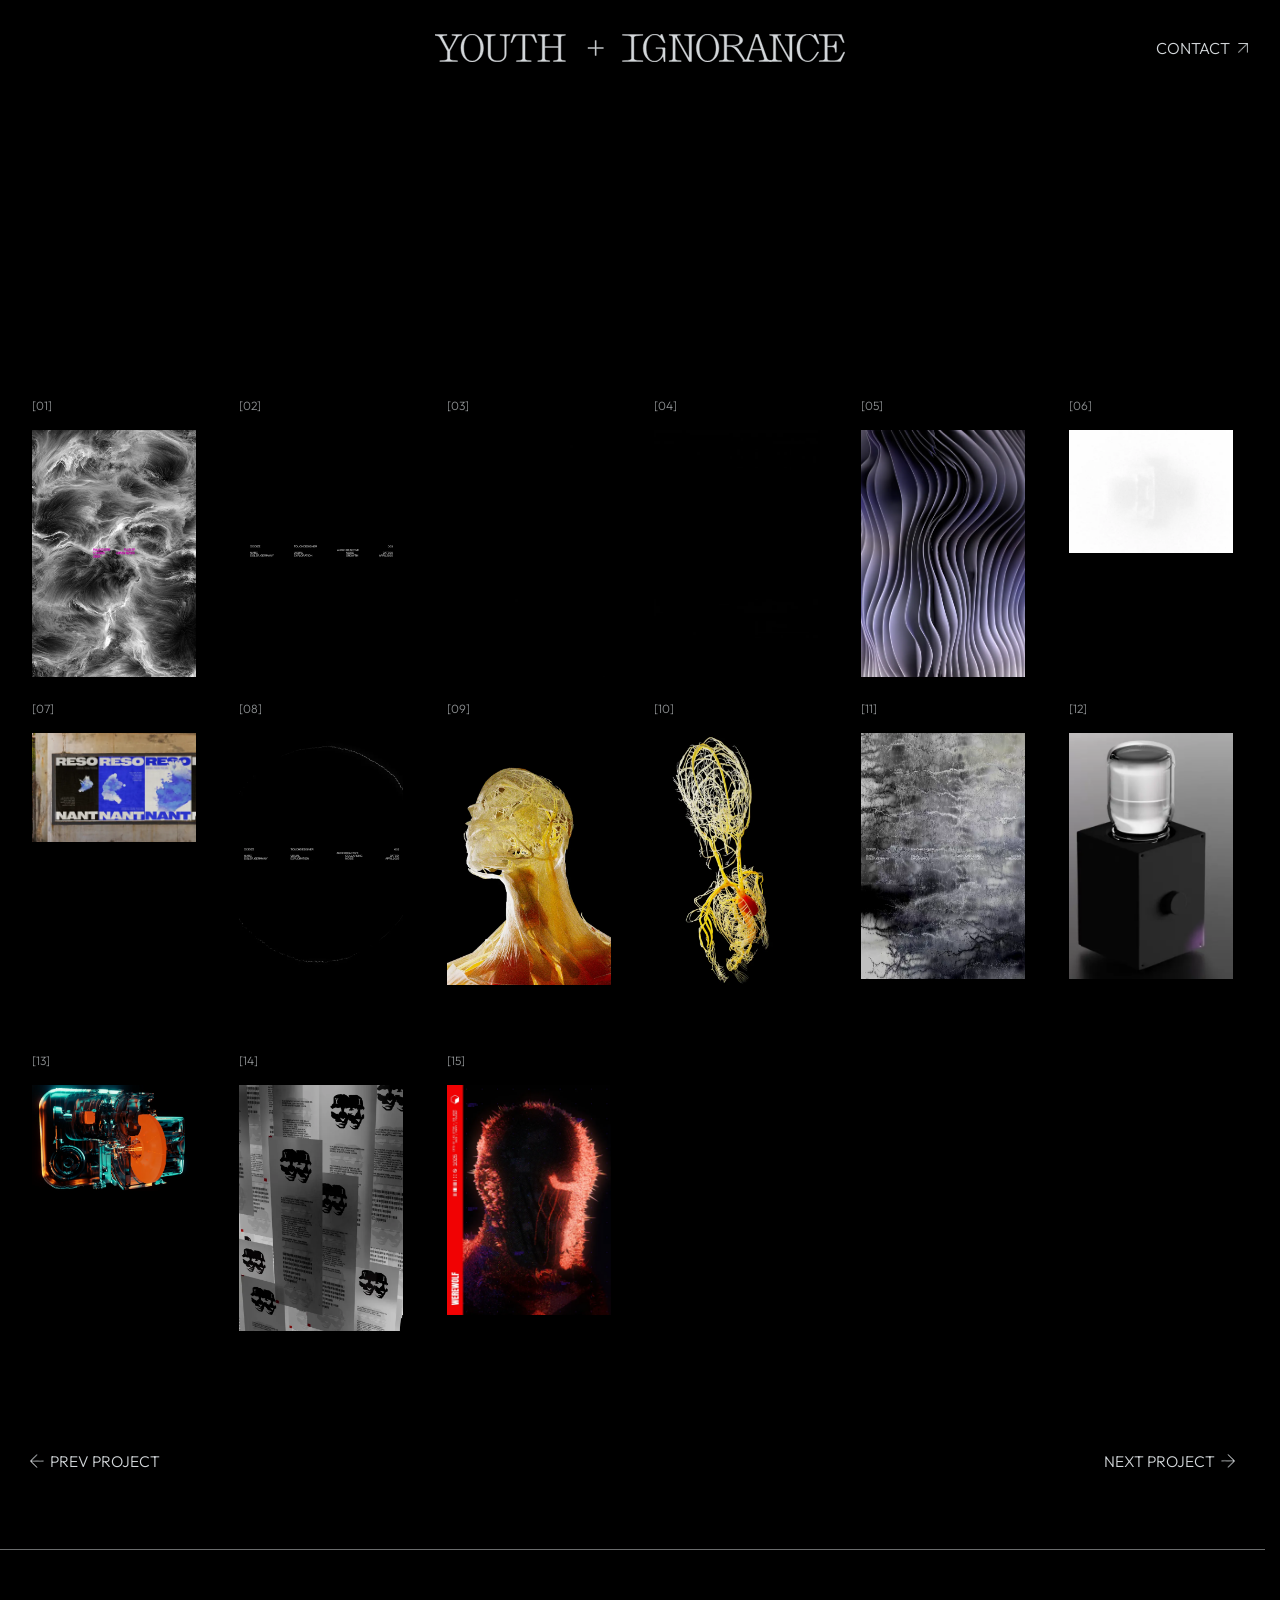
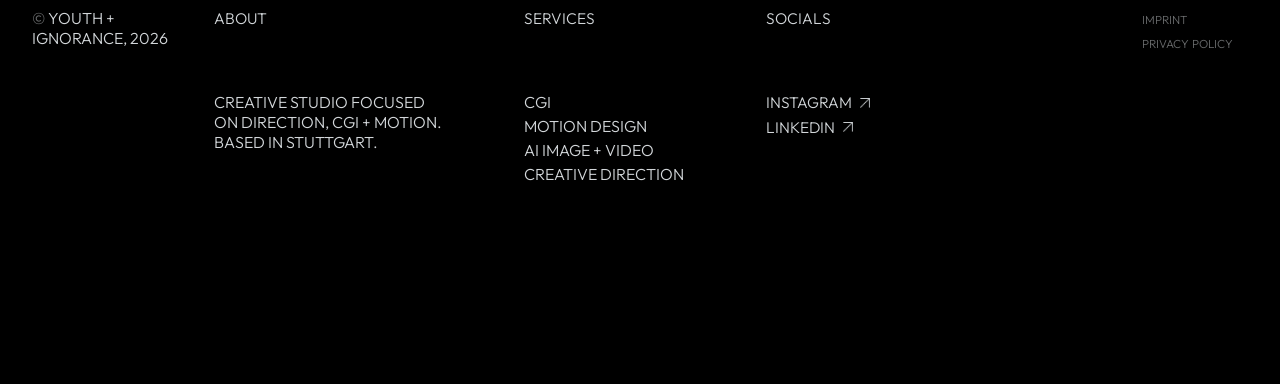
==== experiments.html @ a1b8d170 "Logo Color, Align text to logo mobile subpages." ====
<!DOCTYPE html>
<html lang="en">
<head>
  <meta charset="UTF-8">
  <meta name="viewport" content="width=device-width, initial-scale=1.0">
  <title>Y+I | EXPERIMENTS</title>
  <meta name="description" content="Experiments by Youth + Ignorance.">
  <link rel="icon" href="assets/favicon.svg" type="image/svg+xml">
  <link rel="apple-touch-icon" href="assets/apple-icon.png">
  <link rel="stylesheet" href="app.css?v=150">
</head>
<body class="subpage-body">
  <header class="site-header">
    <div class="logo">
      <a href="index.html" class="logo-link">
        <img src="assets/YouthandIgnorance_Typologo_Short_Crisp.svg?v=2" alt="Youth & Ignorance" class="logo-image-mobile">
        <img src="assets/YouthandIgnorance_Typologo_Long_Crisp.svg?v=2" alt="Youth & Ignorance" class="logo-image">
      </a>
    </div>
    <a href="mailto:studio@youthandignorance.com" class="desktop-contact-link" id="contactBtn">CONTACT<img src="assets/Arrow.png" alt="" class="arrow-icon"></a>
    <button class="mobile-menu-trigger" id="menuTrigger" aria-label="Open menu">
      <span class="bar"></span>
      <span class="bar"></span>
    </button>
  </header>

  <main class="subpage-content experiments-page-content" aria-label="Experiments">
    <section class="experiments-grid" aria-label="Experiment media grid">
      <article class="experiment-card"><div class="experiment-index">[01]</div><div class="experiment-media experiment-video" style="--media-ratio: 2 / 3;"><video muted loop playsinline preload="none" poster="assets/Projects/Experiments/video/01-poster.webp" aria-label="Experiment 01"><source data-src="assets/Projects/Experiments/video/01.mp4" type="video/mp4"></video></div></article>
      <article class="experiment-card"><div class="experiment-index">[02]</div><div class="experiment-media experiment-video" style="--media-ratio: 2 / 3;"><video muted loop playsinline preload="none" poster="assets/Projects/Experiments/video/02-poster.webp" aria-label="Experiment 02"><source data-src="assets/Projects/Experiments/video/02.mp4" type="video/mp4"></video></div></article>
      <article class="experiment-card"><div class="experiment-index">[03]</div><div class="experiment-media experiment-video" style="--media-ratio: 2 / 3;"><video muted loop playsinline preload="none" poster="assets/Projects/Experiments/video/03-poster.webp" aria-label="Experiment 03"><source data-src="assets/Projects/Experiments/video/03.mp4" type="video/mp4"></video></div></article>
      <article class="experiment-card"><div class="experiment-index">[04]</div><div class="experiment-media experiment-video" style="--media-ratio: 2 / 3;"><video muted loop playsinline preload="none" poster="assets/Projects/Experiments/video/04-poster.webp" aria-label="Experiment 04"><source data-src="assets/Projects/Experiments/video/04.mp4" type="video/mp4"></video></div></article>
      <article class="experiment-card"><div class="experiment-index">[05]</div><div class="experiment-media experiment-video" style="--media-ratio: 2 / 3;"><video muted loop playsinline preload="none" poster="assets/Projects/Experiments/video/05-poster.webp" aria-label="Experiment 05"><source data-src="assets/Projects/Experiments/video/05.mp4" type="video/mp4"></video></div></article>
      <article class="experiment-card"><div class="experiment-index">[06]</div><div class="experiment-media experiment-video" style="--media-ratio: 4 / 3;"><video muted loop playsinline preload="none" poster="assets/Projects/Experiments/video/06-poster.webp" aria-label="Experiment 06"><source data-src="assets/Projects/Experiments/video/06.mp4" type="video/mp4"></video></div></article>

      <article class="experiment-card"><div class="experiment-index">[07]</div><img class="experiment-media" src="assets/Projects/Experiments/7.webp" srcset="assets/Projects/Experiments/7-720.webp 720w, assets/Projects/Experiments/7.webp 2000w" sizes="(max-width: 768px) calc(100vw - 40px), 25vw" alt="Experiment 07" width="2000" height="1334" loading="lazy" decoding="async"></article>
      <article class="experiment-card"><div class="experiment-index">[08]</div><div class="experiment-media experiment-video" style="--media-ratio: 2 / 3;"><video muted loop playsinline preload="none" poster="assets/Projects/Experiments/video/08-poster.webp" aria-label="Experiment 08"><source data-src="assets/Projects/Experiments/video/08.mp4" type="video/mp4"></video></div></article>
      <article class="experiment-card"><div class="experiment-index">[09]</div><img class="experiment-media" src="assets/Projects/Experiments/9.webp" alt="Experiment 09" width="571" height="876" loading="lazy" decoding="async"></article>
      <article class="experiment-card"><div class="experiment-index">[10]</div><img class="experiment-media" src="assets/Projects/Experiments/10.webp" alt="Experiment 10" width="552" height="994" loading="lazy" decoding="async"></article>
      <article class="experiment-card"><div class="experiment-index">[11]</div><div class="experiment-media experiment-video" style="--media-ratio: 2 / 3;"><video muted loop playsinline preload="none" poster="assets/Projects/Experiments/video/11-poster.webp" aria-label="Experiment 11"><source data-src="assets/Projects/Experiments/video/11.mp4" type="video/mp4"></video></div></article>
      <article class="experiment-card"><div class="experiment-index">[12]</div><div class="experiment-media experiment-video" style="--media-ratio: 2 / 3;"><video muted loop playsinline preload="none" poster="assets/Projects/Experiments/video/12-poster.webp" aria-label="Experiment 12"><source data-src="assets/Projects/Experiments/video/12.mp4" type="video/mp4"></video></div></article>

      <article class="experiment-card"><div class="experiment-index">[13]</div><img class="experiment-media" src="assets/Projects/Experiments/13.webp?v=2" alt="Experiment 13" width="1059" height="686" loading="lazy" decoding="async"></article>
      <article class="experiment-card"><div class="experiment-index">[14]</div><div class="experiment-media experiment-video" style="--media-ratio: 2 / 3;"><video muted loop playsinline preload="none" poster="assets/Projects/Experiments/video/14-poster.webp" aria-label="Experiment 14"><source data-src="assets/Projects/Experiments/video/14.mp4" type="video/mp4"></video></div></article>
      <article class="experiment-card"><div class="experiment-index">[15]</div><img class="experiment-media" src="assets/Projects/Experiments/15.webp" srcset="assets/Projects/Experiments/15-720.webp 720w, assets/Projects/Experiments/15.webp 1429w" sizes="(max-width: 768px) calc(100vw - 40px), 25vw" alt="Experiment 15" width="1429" height="2000" loading="lazy" decoding="async"></article>
    </section>

    <nav class="subpage-nav-bar" aria-label="Project navigation">
      <a href="project.html?id=perfect-hue" class="subpage-nav-link"><img src="assets/Arrow.png" alt="" class="arrow-icon prev-arrow">PREV PROJECT</a>
      <a href="project.html?id=birdshot" class="subpage-nav-link">NEXT PROJECT<img src="assets/Arrow.png" alt="" class="arrow-icon next-arrow"></a>
    </nav>

    <footer class="subpage-footer">
      <div class="footer-cohesive-group">
        <div class="subpage-footer-col about-col">
          <div class="footer-hdr">ABOUT</div>
          <p class="footer-about-text">CREATIVE STUDIO FOCUSED<br>ON DIRECTION, CGI + MOTION.<br>BASED IN STUTTGART.</p>
        </div>
        <div class="subpage-footer-col services-col">
          <div class="footer-hdr">SERVICES</div>
          <ul class="footer-socials-list">
            <li>CGI</li>
            <li>MOTION DESIGN</li>
            <li>AI IMAGE + VIDEO</li>
            <li>CREATIVE DIRECTION</li>
          </ul>
        </div>
        <div class="subpage-footer-col socials-col">
          <div class="footer-hdr">SOCIALS</div>
          <ul class="footer-socials-list">
            <li><a href="https://www.instagram.com/youthandignorance/" target="_blank" rel="noopener">INSTAGRAM<img src="assets/Arrow.png" alt="" class="arrow-icon"></a></li>
            <li><a href="https://www.linkedin.com/company/youthandignorance/" target="_blank" rel="noopener">LINKEDIN<img src="assets/Arrow.png" alt="" class="arrow-icon"></a></li>
          </ul>
        </div>
      </div>
      <div class="subpage-footer-col contact-col">
        <div class="footer-hdr">CONTACT</div>
        <div class="footer-contact-value">
          <p class="overlay-contact-studio">STUDIO</p>
          <p><a href="mailto:studio@youthandignorance.com" class="footer-contact-link">@YOUTHANDIGNORANCE.COM<img src="assets/Arrow.png" alt="" class="arrow-icon"></a></p>
        </div>
      </div>
      <div class="subpage-footer-bottom">
        <div class="subpage-footer-col copyright-col"><span class="copyright-sign">&copy;</span> YOUTH + IGNORANCE, 2026</div>
        <div class="subpage-footer-col imprint-col">
          <ul class="footer-imprint-list">
            <li><a href="imprint.html" class="imprint-link">IMPRINT</a></li>
            <li><a href="privacy-policy.html" class="imprint-link">PRIVACY POLICY</a></li>
          </ul>
        </div>
      </div>
    </footer>
  </main>

  <!-- Shared mobile menu content is rendered by main.js -->
  <div class="mobile-menu-overlay" id="mobileMenu"></div>

  <script src="main.js?v=135"></script>
</body>
</html>
---- app.css ----
/* Self-hosted Outfit variable font avoids third-party font requests. */
@font-face {
  font-family: 'Outfit';
  src: url('assets/fonts/Outfit-Variable.ttf') format('truetype');
  font-style: normal;
  font-weight: 300 700;
  font-display: swap;
}

/* Reset and Base Styles */
*, *::before, *::after {
  box-sizing: border-box;
  margin: 0;
  padding: 0;
}

:root {
  --bg-color: #000000;
  --text-color: #D3D7DA;
  --text-muted: #8a8a8a;
  --border-color: rgba(255, 255, 255, 0.1);
  --border-hover: rgba(255, 255, 255, 0.4);
  --hover-green: #62E29E;
  --font-sans: 'Outfit', -apple-system, BlinkMacSystemFont, "Segoe UI", Roboto, Helvetica, Arial, sans-serif;
  --font-serif: Georgia, "Times New Roman", Times, serif;
}

html {
  background-color: var(--bg-color);
  color: var(--text-color);
  font-family: var(--font-sans);
  font-weight: 300;
  font-size: 16px;
  height: auto;
  min-height: 100%;
  overflow-x: hidden;
  overflow-y: scroll;
  scrollbar-gutter: stable;
  -webkit-font-smoothing: antialiased;
  -moz-osx-font-smoothing: grayscale;
}

body {
  background-color: var(--bg-color);
  color: var(--text-color);
  font-family: var(--font-sans);
  font-weight: 300;
  font-size: 16px;
  height: auto;
  min-height: 100%;
  overflow: visible;
  -webkit-font-smoothing: antialiased;
  -moz-osx-font-smoothing: grayscale;
}

/* Custom Selection style */
::selection {
  background-color: rgba(255, 255, 255, 0.2);
  color: var(--text-color);
}

/* Helper Class for Arrow */
.arrow-icon {
  height: 10px;
  width: auto;
  margin-left: 8px;
  display: inline-block;
  vertical-align: middle;
  transition: transform 0.3s cubic-bezier(0.25, 0.8, 0.25, 1);
}
a {
  color: inherit;
  text-decoration: none;
  transition: color 0.3s ease, border-color 0.3s ease, transform 0.3s cubic-bezier(0.25, 0.8, 0.25, 1), background-color 0.3s cubic-bezier(0.25, 0.8, 0.25, 1), opacity 0.3s ease;
  display: inline-flex;
  align-items: center;
}

/* Explicit Transition rule for all UI interactive buttons/links */
.imprint-link,
.desktop-contact-link,
.subpage-nav-link,
.footer-contact-link,
.footer-socials-list a,
.overlay-footer-link,
.overlay-list a,
.overlay-email,
.socials-list a {
  transition: color 0.3s ease, border-color 0.3s ease, transform 0.3s cubic-bezier(0.25, 0.8, 0.25, 1), background-color 0.3s cubic-bezier(0.25, 0.8, 0.25, 1), opacity 0.3s ease !important;
  padding: 2px 6px !important;
  margin: -2px -6px !important;
}

/* Explicit Green Background and translate hover rules */
.imprint-link:hover,
.desktop-contact-link:hover,
.subpage-nav-link:hover,
.footer-contact-link:hover,
.footer-socials-list a:hover,
.overlay-footer-link:hover,
.overlay-list a:hover,
.overlay-email:hover,
.socials-list a:hover {
  background-color: var(--hover-green) !important;
  color: #000000 !important;
  transform: translateY(-4px) !important;
  border-bottom: none !important;
  opacity: 1 !important;
  padding: 2px 6px !important;
  margin: -2px -6px !important;
}

/* Specific Arrow color transformation inside hovered links */
.imprint-link:hover .arrow-icon,
.desktop-contact-link:hover .arrow-icon,
.subpage-nav-link:hover .arrow-icon,
.footer-contact-link:hover .arrow-icon,
.footer-socials-list a:hover .arrow-icon,
.overlay-footer-link:hover .arrow-icon,
.overlay-list a:hover .arrow-icon,
.overlay-email:hover .arrow-icon,
.socials-list a:hover .arrow-icon {
  filter: brightness(0) !important; /* Turn white arrow black */
}

.logo-link {
  padding: 0 !important;
  margin: 0 !important;
  display: inline-flex !important;
}

.logo-link:hover {
  background-color: transparent !important;
  transform: none !important;
}

/* --- HEADER --- */
.site-header {
  position: fixed;
  top: 0;
  left: 0;
  width: 100%;
  height: 96px;
  display: flex;
  justify-content: space-between;
  align-items: center;
  padding: 0 32px;
  z-index: 100;
  pointer-events: none; /* Let clicks pass through to keyvisual background */
  transition: background-color 0.5s ease;
}

.site-header > * {
  pointer-events: auto; /* Re-enable pointer events for elements */
}

.logo {
  display: flex;
  align-items: center;
  justify-content: center;
}

.logo-image {
  height: 28px;
  width: auto;
  display: block;
}

/* Center Logo on Desktop */
@media (min-width: 769px) {
  .site-header {
    display: grid;
    grid-template-columns: 1fr auto 1fr;
    align-items: center;
  }
  .site-header.scrolled {
    background-color: #000000 !important;
  }
  .logo {
    grid-column: 2;
  }
  .logo-link {
    position: relative !important;
    display: inline-flex !important;
    align-items: center !important;
    justify-content: center !important;
  }
  .logo-image {
    display: block !important;
    height: 28px !important;
    width: auto !important;
    opacity: 1 !important;
    transition: opacity 0.5s ease !important; /* slow fade */
  }
  .logo-image-mobile {
    display: block !important;
    position: absolute !important;
    top: 50% !important;
    left: 50% !important;
    transform: translate(-50%, -50%) !important;
    height: 27px !important; /* 50% larger than 18px */
    width: auto !important;
    opacity: 0 !important;
    transition: opacity 0.5s ease !important; /* slow cross-fade */
  }
  .site-header.scrolled .logo-image {
    opacity: 0 !important;
    pointer-events: none !important;
  }
  .site-header.scrolled .logo-image-mobile {
    opacity: 1 !important;
    pointer-events: auto !important;
  }
  .desktop-contact-link {
    grid-column: 3;
    justify-self: end;
  }
}

.desktop-contact-link {
  font-size: 16px;
  font-weight: 300;
  color: var(--text-color);
  padding: 2px 6px;
  margin: -2px -6px;
  display: flex;
  align-items: center;
}

.desktop-contact-link:hover .arrow-icon {
  transform: translate(2px, -2px);
}

/* Mobile burger menu trigger */
.mobile-menu-trigger {
  display: none;
  background: none;
  border: none;
  cursor: pointer;
  width: 44px;
  height: 44px;
  flex-direction: column;
  justify-content: center;
  align-items: flex-end;
  gap: 6px;
  padding: 0;
  margin-right: -6px;
  z-index: 101;
}

.mobile-menu-trigger .bar {
  display: block;
  width: 32px;
  height: 2px;
  background-color: var(--text-color);
  transition: transform 0.3s ease, opacity 0.3s ease;
}

/* --- KEYVISUAL BACKGROUND --- */
.keyvisual-container {
  position: fixed;
  top: 50%;
  left: 50%;
  transform: translate(-50%, -50%);
  width: 100vw;
  height: 100vh;
  display: flex;
  justify-content: center;
  align-items: center;
  z-index: 1;
  pointer-events: none;
  overflow: hidden;
  perspective: 1000px; /* Enable 3D perspective */
}

.keyvisual-mask {
  position: relative;
  max-width: 50%;
  max-height: 80vh;
  opacity: 0.95;
  transition: transform 0.15s cubic-bezier(0.25, 0.46, 0.45, 0.94), opacity 0.4s ease-in-out;
  mix-blend-mode: screen; /* Blend out off-black compression noise and borders */
}

.keyvisual-mask-video {
  width: min(50vw, 60vh);
  height: auto;
  aspect-ratio: 3 / 4;
}

.keyvisual-poster,
.keyvisual-video {
  position: absolute;
  inset: 0;
  display: block;
  width: 100%;
  height: 100%;
  border: 0;
}

.keyvisual-poster {
  z-index: 2;
  object-fit: contain;
  opacity: 1;
  transition: opacity 0.35s ease;
}

.keyvisual-poster.hidden {
  opacity: 0;
}

.keyvisual-video {
  z-index: 1;
  object-fit: contain;
}

.keyvisual-mask.hidden {
  opacity: 0;
}

@media (max-width: 768px) {
  .keyvisual-mask {
    max-width: 80%;
    max-height: 50vh;
    margin-top: -5vh;
  }

  .keyvisual-mask-video {
    width: min(80vw, 37.5vh);
  }
}


/* --- PROJECT PREVIEW BACKGROUND --- */
.project-bg-preview {
  position: fixed;
  top: 0;
  left: 0;
  width: 100vw;
  height: 100vh;
  z-index: 1;
  background-size: cover;
  background-position: center;
  background-repeat: no-repeat;
  opacity: 0;
  visibility: hidden;
  transition: opacity 0.5s ease-in-out, visibility 0.5s ease-in-out;
}

.project-bg-preview::after {
  content: "";
  position: absolute;
  top: 0;
  left: 0;
  width: 100%;
  height: 100%;
  background: radial-gradient(circle, rgba(0, 0, 0, 0.2) 0%, rgba(0, 0, 0, 0.7) 100%);
}

.project-bg-preview.active {
  opacity: 1;
  visibility: visible;
}

/* --- DESKTOP CONTENT LAYOUT --- */
.desktop-content {
  position: relative;
  z-index: 2;
  width: 100%;
  height: 100vh;
  padding: 128px 32px 24px 32px;
  display: flex;
  flex-direction: column;
  justify-content: space-between;
  pointer-events: none; /* Let mousemove events pass to background */
}

.desktop-content > * {
  pointer-events: auto; /* Enable clicks on elements */
}

.grid-container {
  display: flex;
  flex-direction: column;
  justify-content: flex-end;
  flex-grow: 1;
  min-height: calc(100vh - 200px); /* Leave room for header and footer and prevent overflow */
  height: auto;
  padding-bottom: 0;
}

.desktop-row {
  display: grid;
  grid-template-columns: 168px 1fr;
  gap: 0;
  align-items: start;
}

.about-row {
  margin-bottom: 6vh;
}

.socials-row {
  margin-bottom: 6vh;
}

.row-label {
  font-size: clamp(14px, 0.85rem + 0.15vw, 16px);
  font-weight: 300;
  color: var(--text-color);
}

.row-content {
  width: 100%;
}

.about-section {
  max-width: 600px;
}

.about-text {
  font-size: clamp(14px, 0.85rem + 0.15vw, 16px);
  font-weight: 300;
  line-height: 1.5;
  color: var(--text-color);
}

.socials-list {
  list-style: none;
  display: flex;
  flex-direction: column;
  gap: 8px;
}

.socials-list a {
  display: inline-flex;
  align-items: center;
  font-size: clamp(14px, 0.85rem + 0.15vw, 16px);
  font-weight: 300;
  color: var(--text-color);
}

.socials-list a:hover {
  color: var(--text-muted);
}

.socials-list a:hover .arrow-icon {
  transform: translate(2px, -2px);
}

/* Work Section Table */
.work-section-full {
  width: 100%;
  margin-top: 0;
  margin-bottom: 40px; /* 40px above imprint */
}

.work-table {
  width: 100%;
}

.work-table-header {
  display: grid;
  grid-template-columns: 1fr 330px 120px; /* 330px Category column width */
  padding: 0 32px 8px 32px;
  margin: 0 -32px 80px -32px; /* 80px margin bottom below header */
  font-size: 16px;
  font-weight: 300;
  color: var(--text-color);
}

.work-hdr-category {
  text-align: left;
}

.work-hdr-year {
  text-align: right;
}

.work-rows-list {
  display: flex;
  flex-direction: column;
}

.work-row {
  display: grid;
  grid-template-columns: 1fr 330px 120px; /* 330px Category column width */
  padding: 6px 32px; /* 6px top and bottom, sleek hover lines */
  margin: 0 -32px;
  cursor: pointer;
  font-size: 16px;
  font-weight: 300;
  color: var(--text-color);
  transition: background-color 0.3s cubic-bezier(0.25, 0.8, 0.25, 1), 
              color 0.3s cubic-bezier(0.25, 0.8, 0.25, 1);
}

.project-title {
  transition: transform 0.4s cubic-bezier(0.25, 0.8, 0.25, 1);
}

.project-category {
  color: var(--text-color);
  text-align: left;
  transition: color 0.3s cubic-bezier(0.25, 0.8, 0.25, 1);
}

.project-year {
  color: var(--text-color);
  text-align: right;
  transition: color 0.3s cubic-bezier(0.25, 0.8, 0.25, 1);
}

/* Hover State - lit green background, black text */
.work-row:hover,
.work-row.hover-lock {
  background-color: var(--hover-green);
  color: #000000;
}

.work-row:hover .project-title,
.work-row.hover-lock .project-title {
  transform: translateX(12px);
}

.work-row:hover .project-category,
.work-row:hover .project-year,
.work-row.hover-lock .project-category,
.work-row.hover-lock .project-year {
  color: #000000;
}

/* Desktop Footer */
.desktop-footer {
  width: 100%;
  display: flex;
  flex-direction: column;
  align-items: flex-end;
  gap: 4px;
}

.imprint-link {
  font-size: 12px;
  font-weight: 300;
  color: rgba(211, 215, 218, 0.5); /* 50% opacity of D3D7DA */
}

.imprint-link:hover {
  color: rgba(211, 215, 218, 1); /* full opacity on hover */
}

/* --- MOBILE CONTENT LAYOUT --- */
.mobile-content {
  display: none;
}

/* Hide desktop elements and show mobile on small screens */
/* Mobile Logo image styles */
.logo-image-mobile {
  display: none;
}

@media (max-width: 768px) {
  body {
    overflow: hidden; /* Prevent scrolling on mobile, lock to 100vh viewport */
  }

  .desktop-content {
    display: none;
  }

  .desktop-contact-link {
    display: none !important;
  }

  .logo-image {
    display: none !important;
  }

  .logo-image-mobile {
    display: block !important;
    height: 24px;
    width: auto;
  }

  .mobile-menu-trigger {
    display: flex;
  }

  .mobile-content {
    display: block;
    position: fixed;
    bottom: 88px; /* Move text up so there is exactly 88px gap to the bottom edge */
    left: 0;
    z-index: 2;
    padding: 0 6%;
    width: 100%;
    margin: 0;
  }

  .mobile-work-table {
    width: 100%;
  }

  .mobile-table-header {
    display: grid;
    grid-template-columns: 70px 1fr 100px;
    padding: 0 6% 0 6%;
    margin: 0 -6.5% 56px -6.5%; /* 56px distance to the first list item, stretch edge-to-edge */
    border-bottom: none; /* remove header line */
    font-size: 14px; /* 14px font size */
    font-weight: 300;
    color: var(--text-color);
  }

  .mob-hdr-work {
    text-align: left;
  }

  .mob-hdr-category {
    text-align: right;
  }

  .mobile-work-list {
    display: flex;
    flex-direction: column;
  }

  .mobile-work-row {
    display: grid;
    grid-template-columns: 70px 1fr 100px;
    padding: 8px 6%; /* 8px padding to top and bottom (16px text-to-text gap) */
    margin: 0 -6.5%; /* stretch highlighting edge-to-edge */
    border-bottom: none; /* remove lines between list items */
    font-size: 14px; /* 14px font size */
    font-weight: 300; /* uniform light weight */
    color: var(--text-color);
    cursor: pointer;
    transition: background-color 0.3s ease, color 0.3s ease;
  }

  .mob-project-year {
    color: var(--text-color);
    transition: color 0.3s ease;
  }

  .mob-project-title {
    font-weight: 300;
    transition: transform 0.3s ease, color 0.3s ease;
  }

  .mob-project-category {
    color: var(--text-color);
    text-align: right;
    transition: color 0.3s ease;
  }

  /* Active Cycling Highlight State */
  .mobile-work-row.active-highlight {
    background-color: var(--hover-green);
    color: #000000;
  }

  .mobile-work-row.active-highlight .mob-project-year,
  .mobile-work-row.active-highlight .mob-project-title,
  .mobile-work-row.active-highlight .mob-project-category {
    color: #000000;
  }

  .mobile-work-row.active-highlight .mob-project-title {
    transform: translateX(8px);
  }
}

/* Scroll lock when mobile menu is active */
html.menu-open {
  overflow: hidden !important;
}

body.menu-open {
  overflow: hidden !important;
  height: 100vh !important;
  height: 100dvh !important;
  position: fixed !important;
  width: 100% !important;
}

/* --- MOBILE MENU OVERLAY --- */
.mobile-menu-overlay {
  position: fixed;
  top: 0;
  left: 0;
  width: 100vw;
  height: 100vh;
  height: 100dvh;
  background-color: rgba(10, 10, 10, 0.65) !important; /* transparent dark overlay */
  backdrop-filter: blur(25px) !important; /* frosted glass blur */
  -webkit-backdrop-filter: blur(25px) !important;
  z-index: 999;
  display: flex;
  flex-direction: column;
  justify-content: space-between;
  padding: max(80px, calc(env(safe-area-inset-top) + 56px)) 6% max(48px, calc(env(safe-area-inset-bottom) + 36px)) 6%;
  opacity: 0;
  visibility: hidden;
  transition: opacity 0.5s cubic-bezier(0.16, 1, 0.3, 1), visibility 0.5s cubic-bezier(0.16, 1, 0.3, 1);
  overflow-y: auto;
}

.mobile-menu-overlay.active {
  opacity: 1;
  visibility: visible;
}

/* Close Button X */
.mobile-menu-close {
  position: fixed !important;
  top: 36px;
  right: 6%;
  background: none;
  border: none;
  cursor: pointer;
  color: var(--text-color);
  padding: 0;
  display: flex;
  align-items: center;
  justify-content: center;
}

/* Overlay Grid */
.menu-overlay-grid {
  display: flex;
  flex-direction: column;
  gap: 0; /* managed by margins */
  margin-top: 10px;
}

.menu-overlay-row {
  display: grid;
  grid-template-columns: 80px 1fr;
  gap: 16px; /* compact column gap */
  align-items: start;
  margin-bottom: 32px; /* 32px spacing between other sections */
}

.overlay-about-row {
  margin-bottom: 80px !important; /* 80px spacing under ABOUT section */
}

.overlay-contact-row {
  margin-bottom: 0 !important;
}

.overlay-label {
  font-size: 12px; /* all font sizes 12 */
  font-weight: 300;
  color: var(--text-color); /* unified color */
  padding-top: 0;
  line-height: 1.15;
}

.overlay-value {
  font-size: 12px; /* all font sizes 12 */
  font-weight: 300;
  color: var(--text-color); /* unified color */
  line-height: 1.15; /* low line height */
}

.overlay-paragraph {
  padding-bottom: 24px; /* 24px padding between paragraphs of ABOUT */
  margin: 0;
}

.overlay-paragraph:last-child {
  padding-bottom: 0;
}

.overlay-value .highlight-text {
  color: var(--text-color);
  font-weight: 300;
}

.overlay-value .subtitle-text {
  color: var(--text-color);
  font-weight: 300;
}

.overlay-list {
  list-style: none;
  display: flex;
  flex-direction: column;
  gap: 4px; /* compact link gaps */
}

.overlay-list li {
  color: var(--text-color);
}

.overlay-list.links-list li a {
  display: inline-flex;
  align-items: center;
  font-size: 12px;
  font-weight: 300;
  color: var(--text-color);
  line-height: 1.15;
  transition: color 0.3s ease;
}

.overlay-list.links-list li a:hover {
  color: var(--text-muted);
}

.overlay-list.links-list li a .arrow-icon,
.overlay-email .arrow-icon {
  height: 9px; /* delicate arrow image size */
  width: auto;
  margin-left: 6px;
  display: inline-block;
  vertical-align: middle;
  transition: transform 0.3s ease;
}

.overlay-list.links-list li a:hover .arrow-icon,
.overlay-email:hover .arrow-icon {
  transform: translate(2px, -2px);
}

.overlay-contact-studio {
  color: var(--text-color);
  margin-bottom: 2px;
}

.overlay-email {
  font-weight: 300;
  font-size: 12px;
  color: var(--text-color);
  display: inline-flex;
  align-items: center;
  line-height: 1.15;
}

.overlay-email:hover {
  color: var(--text-muted);
}

/* Mobile Menu Overlay Footer */
.menu-overlay-footer {
  display: flex;
  justify-content: space-between;
  align-items: center;
  margin-top: 48px;
  font-size: 12px; /* all font sizes 12 */
  font-weight: 300;
  color: var(--text-color);
}

.menu-footer-right {
  display: flex;
  gap: 16px;
}


/* Mobile Menu Footer */
.menu-overlay-footer {
  display: flex;
  justify-content: space-between;
  align-items: flex-end;
  padding-top: 40px;
  margin-top: auto;
  font-size: 12px; /* unified 12px size */
  font-weight: 300;
  color: var(--text-color);
}

.menu-footer-left {
  font-size: 12px;
  font-weight: 300;
  color: var(--text-color);
}

.menu-footer-right {
  display: flex;
  flex-direction: column;
  align-items: flex-end;
  gap: 6px;
}

.overlay-footer-link {
  font-size: 10px;
  font-weight: 300;
  color: var(--text-color);
  opacity: 0.5; /* 50% opacity */
  transition: opacity 0.3s ease;
}

.overlay-footer-link:hover {
  opacity: 1; /* full opacity on hover */
  color: var(--text-color);
}

/* Animations for Mobile Menu entry */
.menu-overlay-grid > * {
  transform: translateY(20px);
  opacity: 0;
  transition: transform 0.5s cubic-bezier(0.16, 1, 0.3, 1), opacity 0.5s cubic-bezier(0.16, 1, 0.3, 1);
}

.mobile-menu-overlay.active .menu-overlay-grid > * {
  transform: translateY(0);
  opacity: 1;
}

/* Stagger transitions for rows */
.mobile-menu-overlay.active .menu-overlay-row:nth-child(1) { transition-delay: 0.1s; }
.mobile-menu-overlay.active .menu-overlay-row:nth-child(2) { transition-delay: 0.18s; }
.mobile-menu-overlay.active .menu-overlay-row:nth-child(3) { transition-delay: 0.26s; }
.mobile-menu-overlay.active .menu-overlay-row:nth-child(4) { transition-delay: 0.34s; }
.mobile-menu-overlay.active .menu-overlay-footer { 
  transform: translateY(0); 
  opacity: 1;
  transition: transform 0.5s cubic-bezier(0.16, 1, 0.3, 1) 0.4s, opacity 0.5s cubic-bezier(0.16, 1, 0.3, 1) 0.4s;
}

.menu-overlay-footer {
  transform: translateY(15px);
  opacity: 0;
}

/* --- SUBPAGE LAYOUT & CLASSES --- */
.subpage-body {
  height: auto !important;
  overflow: visible !important;
}

.subpage-content {
  position: relative;
  z-index: 2;
  width: 100%;
  padding: 400px 32px 24px 32px; /* Increased vertical space to clear header/logo */
  display: flex;
  flex-direction: column;
}

/* Info Grid */
.subpage-info-grid {
  display: grid;
  grid-template-columns: 1fr 1.5fr;
  gap: 32px;
  align-items: start;
  margin-top: 0;
  margin-bottom: 6vh;
}

.project-detail-title {
  font-size: clamp(48px, 3.5rem + 1.5vw, 80px);
  font-weight: 500;
  line-height: 1.0;
  color: var(--text-color);
  letter-spacing: -0.02em;
  text-transform: uppercase;
  margin: 0;
}

.subpage-details-grid {
  display: grid;
  grid-template-columns: auto auto auto;
  justify-content: end;
  gap: 150px; /* slightly increased spacing between details columns */
}

.subpage-category-col,
.subpage-year-col,
.subpage-about-col {
  display: flex;
  flex-direction: column;
  gap: 16px;
  align-items: start;
  text-align: left;
}

.subpage-about-col {
  max-width: 660px;
}

.subpage-detail-value {
  font-size: clamp(14px, 0.85rem + 0.15vw, 16px);
  font-weight: 300;
  color: var(--text-color);
  line-height: 1.5;
}

.subpage-about-text {
  font-size: clamp(14px, 0.85rem + 0.15vw, 16px);
  font-weight: 300;
  color: var(--text-color);
  flex-shrink: 0;
  line-height: 1.5;
}

/* Prev/Next Navigation */
.subpage-nav-bar {
  display: flex;
  justify-content: space-between;
  align-items: center;
  padding: 24px 32px;
  margin-left: -32px;
  margin-right: -32px;
  width: calc(100% + 64px);
  margin-bottom: 0;
}

.subpage-nav-link {
  font-size: 16px;
  font-weight: 300;
  color: var(--text-color);
  transition: color 0.3s ease;
  display: inline-flex;
  align-items: center;
}

.subpage-nav-link:hover {
  color: var(--text-muted);
}

.prev-arrow {
  transform: rotate(-135deg);
  margin-right: 8px;
  margin-left: 0;
}

.next-arrow {
  transform: rotate(45deg);
  margin-left: 8px;
}

.subpage-nav-link:hover .prev-arrow {
  transform: translate(-2px, 0) rotate(-135deg);
}

.subpage-nav-link:hover .next-arrow {
  transform: translate(2px, 0) rotate(45deg);
}

/* Media Grid Layouts */
.subpage-media-container {
  width: 100%;
  display: flex;
  flex-direction: column;
}

.subpage-media-row {
  width: 100%;
  margin-bottom: 4vh;
}

.subpage-media-row img {
  width: 100%;
  display: block;
}

.media-row-two-cols {
  display: grid;
  grid-template-columns: 1fr 1fr;
  gap: 32px;
}

.media-row-two-cols img {
  height: 45vw;
  max-height: 720px;
  object-fit: cover;
}

.media-row-three-cols {
  display: grid;
  grid-template-columns: 1fr 1fr 1fr;
  gap: 32px;
}

.media-row-three-cols img {
  height: 30vw;
  max-height: 480px;
  object-fit: cover;
}

.media-row-full-width img {
  height: auto;
  max-height: 1080px;
  object-fit: cover;
}

.subpage-desc-row {
  margin-top: 4vh;
  margin-bottom: 6vh;
}

.subpage-desc-row .about-text {
  max-width: 66.6%;
}

/* Responsive Vimeo Embed Container */
.vimeo-embed-container {
  position: relative;
  width: 100%;
  padding-bottom: 56.25%; /* 16:9 Aspect Ratio */
  height: 0;
  overflow: hidden;
  background-color: #000000;
}

.vimeo-embed-container iframe {
  position: absolute;
  top: 0;
  left: 0;
  width: 100%;
  height: 100%;
  border: 0;
  object-fit: cover;
  pointer-events: auto;
}

/* Offset Text & Stacked Media Layout Block */
.media-row-text-offset {
  display: grid;
  grid-template-columns: 1fr 1fr; /* 2 equal columns matching 2-cols grid above */
  gap: 32px;
  align-items: start;
  width: 100%;
  margin-bottom: 4vh;
}

.media-row-text-offset .offset-text-col {
  grid-column: 1;
  display: flex;
  flex-direction: column;
  gap: 16px;
  max-width: 580px; /* Produces exactly 4 lines of text */
}

.media-row-text-offset .offset-text-col .about-text {
  line-height: 1.18; /* Vertically condensed line spacing */
  letter-spacing: -0.01em;
}

.media-row-text-offset .offset-media-col {
  grid-column: 2;
  display: flex;
  flex-direction: column;
  gap: 32px;
}

.media-row-text-offset .offset-media-col img {
  width: 100%;
  display: block;
}

/* 4-Grid Media Layout (2x2 Grid) */
.media-row-four-grid {
  display: grid;
  grid-template-columns: 1fr 1fr;
  gap: 32px;
  width: 100%;
  margin-bottom: 4vh;
}

/* 4-Cols Media Layout (4 items side by side in 1 row) */
.media-row-four-cols {
  display: grid;
  grid-template-columns: repeat(4, 1fr);
  gap: 16px;
  width: 100%;
  margin-bottom: 4vh;
}

/* Centered Medium Container (Used in Sentient Shore) */
.media-row-centered-medium {
  width: 100%;
  display: flex;
  justify-content: center;
  margin-bottom: 4vh;
}

.media-row-centered-medium .centered-media-wrapper {
  width: 58%;
  max-width: 1100px;
}

.media-row-centered-medium .centered-media-wrapper img,
.media-row-centered-medium .centered-media-wrapper video,
.media-row-centered-medium .centered-media-wrapper iframe {
  width: 100%;
  display: block;
}

/* Offset Right Single Item Layout */
.media-row-offset-right {
  display: grid;
  grid-template-columns: 1fr 1fr;
  gap: 32px;
  width: 100%;
  margin-bottom: 4vh;
}

.media-row-offset-right .offset-media-item {
  grid-column: 2;
  width: 100%;
}

.media-row-offset-right .offset-media-item img {
  width: 100%;
  display: block;
}

/* Offset Left Single Item Layout */
.media-row-offset-left {
  display: grid;
  grid-template-columns: 1fr 1fr;
  gap: 32px;
  width: 100%;
  margin-bottom: 4vh;
}

.media-row-offset-left .offset-media-item {
  grid-column: 1;
  width: 100%;
}

.media-row-offset-left .offset-media-item img {
  width: 100%;
  display: block;
}

/* Text + 2x2 Grid Offset Layout */
.media-row-text-offset-grid {
  display: grid;
  grid-template-columns: 1fr 1fr;
  gap: 32px;
  align-items: start;
  width: 100%;
  margin-bottom: 4vh;
}

.media-row-text-offset-grid .offset-text-col {
  grid-column: 1;
  display: flex;
  flex-direction: column;
  gap: 8px;
}

/* Keep all supporting project-page copy at one consistent size and weight. */
.subpage-content .row-label,
.subpage-content .about-text,
.subpage-content .subpage-detail-value,
.subpage-content .subpage-about-text,
.subpage-content .subpage-about-text p,
.subpage-content .subpage-nav-link,
.subpage-content .credits-list,
.subpage-content .software-list {
  font-size: clamp(14px, 0.85rem + 0.15vw, 16px);
  font-weight: 300;
}

.media-row-text-offset-grid .offset-text-col .about-text {
  max-width: 580px;
  line-height: 1.18;
  letter-spacing: -0.01em;
}

.media-row-text-offset-grid .offset-grid-col {
  grid-column: 2;
  display: grid;
  grid-template-columns: 1fr 1fr;
  gap: 16px;
}

.media-row-text-offset-grid .offset-grid-col img {
  width: 100%;
  display: block;
}

/* Character design studies with supporting text in the third column */
.media-row-character-design {
  display: grid;
  grid-template-columns: 1.1fr 1fr 1fr;
  gap: 32px;
  align-items: start;
}

.media-row-character-design img {
  width: 100%;
  height: auto;
  object-fit: contain;
}

.character-design-text {
  display: flex;
  flex-direction: column;
  gap: 16px;
  text-align: right;
}

.character-design-text .about-text {
  line-height: 1.18;
}

/* Perfect Hue uses wide cinematic stills rather than the cropped gallery treatment. */
.project-perfect-hue .media-row-two-cols img,
.project-perfect-hue .media-row-three-cols img {
  height: auto;
  max-height: none;
  object-fit: contain;
}

.project-perfect-hue .media-row-text-offset-grid .offset-grid-col > div {
  aspect-ratio: 4 / 3;
  overflow: hidden;
}

.project-perfect-hue .media-row-text-offset-grid .offset-grid-col img {
  height: 100%;
  object-fit: cover;
}

/* Footnote Style in About Section */
.about-footnote {
  font-style: italic !important;
  color: #6C7378 !important;
}

/* Subpage Credits & Software Section */
.subpage-credits-row {
  width: 100%;
  display: grid;
  grid-template-columns: 1fr 1fr;
  gap: 64px;
  margin-top: 6vh;
  margin-bottom: 6vh;
  padding-top: 0;
  border-top: none; /* Removed line under last image */
}

.credits-col, .software-col {
  display: flex;
  flex-direction: column;
  gap: 16px;
}

.credits-list, .software-list {
  list-style: none;
  padding: 0;
  margin: 0;
  display: flex;
  flex-direction: column;
  font-size: clamp(14px, 0.85rem + 0.15vw, 16px);
  font-weight: 300;
  color: var(--text-color);
}

.credits-item-label {
  color: var(--text-color);
  margin-right: 8px;
  white-space: pre-line;
  line-height: 1.15;
}

.credits-list li {
  display: grid;
  grid-template-columns: 180px 1fr;
  gap: 20px;
  align-items: start;
}

.credits-list {
  gap: 36px;
}

.credits-item-value {
  display: flex;
  flex-direction: column;
  gap: 0;
  color: rgba(211, 215, 218, 0.5);
  line-height: 1.15;
}

.software-list {
  gap: 0;
  line-height: 1.15;
}

.project-perfect-hue .subpage-credits-row {
  grid-template-columns: 420px max-content;
  gap: 64px;
  margin-bottom: 14vh;
}

.project-perfect-hue .credits-col,
.project-perfect-hue .software-col {
  gap: 64px;
}

a:focus-visible,
button:focus-visible,
[role="link"]:focus-visible {
  outline: 2px solid var(--text-color);
  outline-offset: 5px;
}

@media (max-width: 768px) {
  .media-row-text-offset {
    grid-template-columns: 1fr;
    gap: 24px;
  }
  .media-row-text-offset .offset-text-col {
    grid-column: 1;
    padding-right: 0;
  }
  .media-row-text-offset .offset-media-col {
    grid-column: 1;
    gap: 16px;
  }

  .media-row-character-design {
    grid-template-columns: 1fr;
    gap: 40px;
  }

  .character-design-text {
    grid-row: 1;
    text-align: left;
  }

  .credits-list li {
    grid-template-columns: 1fr;
    gap: 8px;
  }
  .project-perfect-hue .subpage-credits-row {
    grid-template-columns: 1fr;
    gap: 32px;
    margin-bottom: 96px;
  }
  .subpage-credits-row {
    grid-template-columns: 1fr;
    gap: 32px;
  }
}

/* 3-Column Grid Footer */
.subpage-footer {
  display: grid;
  grid-template-columns: 1fr auto 2.2fr; /* Shift middle cohesive group way to the left */
  gap: 32px;
  margin: 0 -32px;
  padding: 58px 32px 200px 32px; /* 58px padding-top below the line */
  border-top: 1px solid rgba(211, 215, 218, 0.5); /* Same color/opacity as imprint */
  margin-top: 6vh; /* margin + last media row margin = spacing below last image */
  font-size: 16px;
  font-weight: 300;
  color: var(--text-color);
  align-items: start;
}

.subpage-footer-bottom {
  display: contents; /* vanish container to let items participate in parent grid directly */
}

.footer-cohesive-group {
  grid-column: 2;
  grid-row: 1; /* Force into Row 1 to align vertically */
  display: flex;
  gap: 82px; /* 82px spacing between sections inside the group */
  align-items: flex-start; /* vertically align section columns at the top */
}

.subpage-footer .copyright-col {
  grid-column: 1;
  grid-row: 1; /* Force into Row 1 to align vertically */
  order: 1;
}

.subpage-footer .about-col {
  order: 2;
}

.subpage-footer .services-col {
  order: 3;
}

.subpage-footer .socials-col {
  order: 4;
}

.subpage-footer .imprint-col {
  order: 5;
}

.subpage-footer .contact-col {
  order: 6;
}

.subpage-footer .copyright-col {
  color: var(--text-color); /* regular text color */
}

.copyright-sign {
  color: rgba(211, 215, 218, 0.5); /* 50% opacity grey for symbol only */
}

.subpage-footer .footer-hdr {
  font-size: clamp(14px, 0.85rem + 0.15vw, 16px);
  font-weight: 300;
  color: var(--text-color);
  margin-bottom: 64px; /* 64px space between title and content */
}

.footer-about-text {
  margin: 0;
  line-height: 1.25; /* tight line spacing */
}

.footer-socials-list,
.footer-imprint-list {
  list-style: none;
  padding: 0;
  margin: 0;
  display: flex;
  flex-direction: column;
  gap: 4px; /* tight vertical lines spacing */
}

.footer-socials-list a {
  display: inline-flex;
  align-items: center;
  font-size: clamp(14px, 0.85rem + 0.15vw, 16px);
  font-weight: 300;
  color: var(--text-color);
  transition: color 0.3s ease;
  line-height: 1.25;
}

.footer-socials-list a:hover {
  color: var(--text-muted);
}

.footer-imprint-list a {
  display: inline-flex;
  align-items: center;
  font-size: clamp(10px, 0.65rem + 0.1vw, 12px);
  font-weight: 300;
  color: var(--text-color);
  opacity: 0.5; /* 50% opacity grey */
  transition: opacity 0.3s ease, color 0.3s ease;
  line-height: 1.25;
}

.footer-imprint-list a:hover {
  opacity: 1;
  color: var(--text-color);
}

.subpage-footer .imprint-col {
  grid-column: 3;
  grid-row: 1; /* Force into Row 1 to align vertically */
  justify-self: end;
  text-align: left;
}

.subpage-footer .imprint-col .footer-imprint-list {
  align-items: flex-start;
}

.subpage-footer .contact-col {
  display: none;
}

.footer-contact-link {
  display: inline-flex;
  align-items: center;
  font-size: clamp(14px, 0.85rem + 0.15vw, 16px);
  font-weight: 300;
  color: var(--text-color);
  transition: color 0.3s ease;
  margin-top: 0; /* Align at the same top height as headings */
}

.footer-contact-link:hover {
  color: var(--text-muted);
}

.footer-socials-list a:hover .arrow-icon,
.footer-contact-link:hover .arrow-icon {
  transform: translate(2px, -2px);
}

/* --- MOBILE SUBPAGE MEDIA OVERRIDES (Cascaded at bottom) --- */
@media (max-width: 768px) {
  .subpage-body {
    height: auto !important;
    overflow: visible !important;
  }

  .subpage-content {
    padding: 130px 12px 0 12px !important; /* 12px padding left/right, 0px bottom padding */
    display: flex !important;
    flex-direction: column !important;
    gap: 0 !important;
  }

  /* Align mobile copy with the 32px header/logo inset while media stays full-width. */
  .subpage-info-grid,
  .subpage-media-container .offset-text-col,
  .subpage-media-container .character-design-text,
  .subpage-media-container .subpage-desc-row,
  #subpageCreditsContainer {
    margin-left: 20px !important;
    width: calc(100% - 20px) !important;
  }

  .subpage-info-grid {
    display: flex !important;
    flex-direction: column !important;
    gap: 40px !important; /* even 40px vertical gaps */
    margin-bottom: 40px !important;
  }

  .project-detail-title {
    font-size: 44px !important;
    font-weight: 500 !important;
    margin-bottom: 0 !important; /* spacing is managed by subpage-info-grid gap */
  }

  .subpage-details-grid {
    display: flex !important;
    flex-direction: column !important;
    gap: 0 !important;
  }

  .subpage-category-col,
  .subpage-year-col,
  .subpage-about-col {
    display: grid !important;
    grid-template-columns: 80px 1fr !important;
    gap: 16px !important;
    align-items: start !important;
    margin-bottom: 40px !important; /* exactly 40px spacing between sections */
  }

  .subpage-about-col {
    order: 1 !important;
    margin-bottom: 40px !important; /* exactly 40px spacing */
  }

  .subpage-year-col {
    order: 2 !important;
    margin-bottom: 40px !important;
  }

  .subpage-category-col {
    order: 3 !important;
    margin-bottom: 0 !important; /* managed by info grid margin */
  }

  .row-label {
    font-size: 12px !important;
    font-weight: 300 !important;
    color: var(--text-color) !important;
    margin: 0 !important;
    padding-top: 0 !important;
    line-height: 1.15 !important;
  }

  .subpage-detail-value,
  .subpage-about-text,
  .subpage-about-text p {
    font-size: 12px !important;
    font-weight: 300 !important;
    color: var(--text-color) !important;
    line-height: 1.15 !important;
  }

  .subpage-about-text p {
    padding-bottom: 24px !important; /* 24px padding between paragraphs inside ABOUT */
    margin: 0 !important;
  }

  .subpage-about-text p:last-child {
    padding-bottom: 0 !important;
  }

  /* Media Container & Images positioning */
  .subpage-media-container {
    order: 2 !important;
    display: flex !important;
    flex-direction: column !important;
    gap: 40px !important; /* exactly 40px space between sections/images */
  }

  .subpage-media-row {
    margin-bottom: 0 !important; /* gap is managed by container gap */
  }

  .subpage-media-row img {
    height: auto !important;
    max-height: 100% !important;
    object-fit: contain !important;
  }

  .media-row-two-cols {
    display: flex !important;
    flex-direction: column !important;
    gap: 40px !important; /* exactly 40px spacing */
    order: 2 !important;
  }

  #projImg2 {
    display: none !important; /* hide extra image */
  }

  .media-row-full-width {
    display: none !important; /* hide full-width middle */
  }

  /* Modular project pages keep their authored block order and full media sequence. */
  .modular-project .subpage-nav-bar {
    order: 4 !important;
  }

  .modular-project .subpage-media-container {
    order: 2 !important;
  }

  .modular-project .subpage-media-row {
    order: initial !important;
  }

  .modular-project .media-row-full-width {
    display: block !important;
  }

  .modular-project #subpageCreditsContainer {
    order: 3 !important;
  }

  .modular-project .subpage-footer {
    order: 5 !important;
  }

  .modular-project .media-row-text-offset-grid,
  .modular-project .media-row-four-grid,
  .modular-project .media-row-four-cols {
    grid-template-columns: 1fr !important;
    gap: 40px !important;
  }

  .modular-project .media-row-text-offset-grid .offset-text-col,
  .modular-project .media-row-text-offset-grid .offset-grid-col {
    grid-column: 1;
  }

  .modular-project .media-row-text-offset-grid .offset-grid-col {
    gap: 12px;
  }

  .project-perfect-hue .media-row-three-cols {
    display: grid !important;
    grid-template-columns: 1fr 1fr 1fr !important;
    gap: 12px !important;
  }

  .subpage-desc-row {
    display: flex !important;
    flex-direction: column !important;
    margin: 0 !important;
    padding: 0 !important;
    order: 3 !important;
  }

  .subpage-desc-row .row-label {
    display: none !important; /* hide row label */
  }

  .subpage-desc-row .about-text,
  .subpage-desc-row .about-text p {
    font-size: 12px !important;
    font-weight: 300 !important;
    color: var(--text-color) !important;
    line-height: 1.15 !important;
    margin: 0 !important;
  }

  .media-row-three-cols {
    display: flex !important;
    flex-direction: column !important;
    gap: 40px !important; /* exactly 40px spacing */
    order: 4 !important;
  }

  #projImg4,
  #projImg5 {
    display: none !important; /* hide extra images */
  }

  .bottom-media {
    display: block !important;
    order: 1 !important; /* Statues image placed first */
  }

  /* Navigation Bar */
  .subpage-nav-bar {
    order: 3 !important;
    margin-top: 40px !important; /* exactly 40px spacing above nav */
    margin-bottom: 0 !important;
    border-top: none !important; /* Remove line above buttons */
    border-bottom: 1px solid var(--text-color) !important;
    margin-left: -12px !important; /* 12px negative margins for full width border line */
    margin-right: -12px !important;
    padding: 40px 32px !important;
    width: calc(100% + 24px) !important; /* stretch full width */
  }

  .subpage-nav-link {
    font-size: 12px !important;
  }

  .subpage-nav-link .arrow-icon {
    height: 9px !important;
    width: auto !important;
  }

  /* Footer */
  .subpage-footer {
    order: 4 !important;
    display: flex !important;
    flex-direction: column !important;
    gap: 0 !important;
    margin: 32px 0 0 0 !important; /* exactly 32px gap below separating line */
    padding: 0 20px max(48px, calc(env(safe-area-inset-bottom) + 36px)) 20px !important;
    border-top: none !important;
  }

  .subpage-footer-col.about-col {
    order: 1 !important;
    display: grid !important;
    grid-template-columns: 80px 1fr !important;
    gap: 16px !important;
    margin-bottom: 40px !important; /* exactly 40px spacing under ABOUT section */
    align-items: start !important;
  }

  .footer-about-text {
    font-size: 12px !important;
    font-weight: 300 !important;
    color: var(--text-color) !important;
    line-height: 1.15 !important;
  }

  .subpage-footer-col.services-col {
    order: 2 !important;
    display: grid !important;
    grid-template-columns: 80px 1fr !important;
    gap: 16px !important;
    margin-bottom: 40px !important; /* exactly 40px spacing under SERVICES */
    align-items: start !important;
  }

  .subpage-footer-col.services-col ul {
    font-size: 12px !important;
    font-weight: 300 !important;
    color: var(--text-color) !important;
    line-height: 1.15 !important;
    gap: 0 !important; /* tight block matching ABOUT line spacing */
    margin: 0 !important;
    padding: 0 !important;
    list-style: none !important;
    display: flex !important;
    flex-direction: column !important;
  }

  .subpage-footer-col.services-col li {
    font-size: 12px !important;
    font-weight: 300 !important;
    line-height: 1.15 !important;
    margin: 0 !important;
    padding: 0 !important;
  }

  .subpage-footer-col.socials-col {
    order: 3 !important;
    display: grid !important;
    grid-template-columns: 80px 1fr !important;
    gap: 16px !important;
    margin-bottom: 40px !important; /* exactly 40px spacing under SOCIALS */
    align-items: start !important;
  }

  .subpage-footer-col.socials-col ul {
    margin: 0 !important;
    padding: 0 !important;
    list-style: none !important;
    display: flex !important;
    flex-direction: column !important;
    gap: 0 !important; /* tight block matching ABOUT line spacing */
  }

  .subpage-footer-col.socials-col li {
    margin: 0 !important;
    padding: 0 !important;
    line-height: 1.15 !important;
  }

  .subpage-footer-col.socials-col a {
    font-size: 12px !important;
    font-weight: 300 !important;
    color: var(--text-color) !important;
    line-height: 1.15 !important;
    display: inline-flex !important;
    align-items: center !important;
  }

  .subpage-footer-col.socials-col a .arrow-icon {
    height: 9px !important;
    width: auto !important;
    margin-left: 6px !important;
  }

  .subpage-footer-col.contact-col {
    order: 4 !important;
    display: none !important;
    grid-template-columns: 80px 1fr !important;
    gap: 16px !important;
    margin-bottom: 0 !important;
    align-items: start !important;
    justify-self: start !important;
    text-align: left !important;
  }

  .subpage-footer-col.contact-col .footer-contact-value {
    display: flex !important;
    flex-direction: column !important;
    gap: 0 !important; /* very close vertically to studio */
    margin: 0 !important;
    padding: 0 !important;
  }

  .subpage-footer-col.contact-col p {
    margin: 0 !important;
    padding: 0 !important;
    line-height: 1.15 !important;
  }

  .overlay-contact-studio {
    font-size: 12px !important;
    font-weight: 300 !important;
    color: var(--text-color) !important;
    line-height: 1.15 !important;
    margin: 0 !important;
  }

  .subpage-footer-col.contact-col .footer-contact-link {
    font-size: 12px !important;
    font-weight: 300 !important;
    color: var(--text-color) !important;
    line-height: 1.15 !important;
    display: inline-flex !important;
    align-items: center !important;
  }

  .subpage-footer-col.contact-col .footer-contact-link .arrow-icon {
    height: 9px !important;
    width: auto !important;
    margin-left: 6px !important;
  }

  .subpage-footer-col.contact-col .footer-hdr {
    margin-bottom: 0 !important;
  }

  .subpage-footer .footer-hdr {
    font-size: 12px !important;
    font-weight: 300 !important;
    color: var(--text-color) !important;
    margin-bottom: 0 !important;
    padding-top: 0 !important;
    line-height: 1.15 !important;
  }

  .subpage-footer-bottom {
    order: 5 !important;
    display: flex !important;
    justify-content: space-between !important;
    align-items: flex-end !important;
    margin-top: 280px !important; /* 280px gap between contact section and bottom footer row */
    border-top: none !important;
    width: 100% !important;
  }

  .subpage-footer-bottom .copyright-col {
    font-size: 12px !important;
    font-weight: 300 !important;
    color: var(--text-color) !important;
    text-align: left !important;
    order: 1 !important;
  }

  .subpage-footer-bottom .imprint-col {
    text-align: right !important;
    order: 2 !important;
  }

  .footer-imprint-list {
    display: flex !important;
    flex-direction: column !important; /* imprint above privacy policy */
    gap: 4px !important; /* tight vertical lines spacing */
    align-items: flex-end !important; /* right-aligned */
    text-align: right !important;
    margin: 0 !important;
    padding: 0 !important;
  }

  .footer-imprint-list li {
    margin: 0 !important;
    padding: 0 !important;
    line-height: 1.15 !important;
    display: block !important;
  }

  .footer-imprint-list a {
    font-size: 10px !important;
    font-weight: 300 !important;
    opacity: 0.5 !important;
    line-height: 1.15 !important;
    display: block !important;
    margin: 0 !important;
    padding: 0 !important;
  }

  .subpage-about-col {
    max-width: none !important;
  }

  .footer-cohesive-group {
    display: contents !important;
  }

  /* Match media-section headings to their body copy on mobile. */
  .subpage-media-container .row-label,
  .subpage-media-container .about-text,
  .subpage-media-container .about-text p {
    font-size: 16px !important;
    font-weight: 300 !important;
  }

  /* Keep one vertical rhythm across rows, nested media, and text sections. */
  .modular-project {
    --mobile-project-spacing: 40px;
  }

  .modular-project .subpage-media-container,
  .modular-project .media-row-two-cols,
  .modular-project:not(.project-perfect-hue) .media-row-three-cols,
  .modular-project .media-row-text-offset,
  .modular-project .media-row-text-offset .offset-media-col,
  .modular-project .media-row-text-offset-grid,
  .modular-project .media-row-text-offset-grid .offset-grid-col,
  .modular-project .media-row-character-design,
  .modular-project .media-row-four-grid,
  .modular-project .media-row-four-cols {
    gap: var(--mobile-project-spacing) !important;
  }

  /* Fade without shifting mobile rows, so unrevealed items keep their true spacing. */
  .modular-project .reveal-on-scroll {
    transform: none;
    transition: opacity 1s cubic-bezier(0.16, 1, 0.3, 1) var(--reveal-delay, 0ms);
  }

  /* Match cinematic Vimeo wrappers to the picture itself instead of letterboxing them. */
  .modular-project .vimeo-embed-container.has-custom-ratio {
    height: auto;
    padding-bottom: 0;
    aspect-ratio: var(--vimeo-aspect-ratio);
  }

  /* Extend the 16px project typography through the header, navigation and main footer. */
  .subpage-info-grid .row-label,
  .subpage-info-grid .subpage-detail-value,
  .subpage-info-grid .subpage-about-text,
  .subpage-info-grid .subpage-about-text p,
  .subpage-nav-link,
  .subpage-footer .footer-hdr,
  .subpage-footer .footer-about-text,
  .subpage-footer .footer-socials-list,
  .subpage-footer .footer-socials-list li,
  .subpage-footer .footer-socials-list a,
  .subpage-footer .overlay-contact-studio,
  .subpage-footer .footer-contact-link {
    font-size: 16px !important;
    font-weight: 300 !important;
  }

  /* Increase the legal-link tap targets without making the small text look larger. */
  .overlay-footer-link,
  .footer-imprint-list .imprint-link {
    position: relative;
  }

  .overlay-footer-link::before,
  .footer-imprint-list .imprint-link::before {
    content: '';
    position: absolute;
    inset: -7px -10px;
  }
}

/* --- MOBILE HOMEPAGE FOOTER (IMPRINT / PRIVACY) --- */
.mobile-homepage-footer {
  display: none;
}

@media (max-width: 768px) {
  .mobile-homepage-footer {
    display: flex;
    position: fixed;
    bottom: max(48px, calc(env(safe-area-inset-bottom) + 36px));
    right: 6%;
    flex-direction: column;
    align-items: flex-end;
    gap: 6px;
    z-index: 10;
  }

  .mobile-homepage-footer a.overlay-footer-link {
    font-size: 10px !important;
    font-weight: 300 !important;
    color: var(--text-color) !important;
    opacity: 0.5 !important;
    transition: opacity 0.3s ease !important;
  }

  .mobile-homepage-footer a.overlay-footer-link:hover {
    opacity: 1 !important;
    background-color: transparent !important;
    transform: none !important;
    color: var(--text-color) !important;
  }
}

/* --- SCROLL REVEAL ANIMATIONS (SUBPAGE) --- */
.reveal-on-scroll {
  opacity: 0;
  transform: translateY(var(--reveal-distance, 60px));
  transition:
    opacity 1s cubic-bezier(0.16, 1, 0.3, 1) var(--reveal-delay, 0ms),
    transform 1s cubic-bezier(0.16, 1, 0.3, 1) var(--reveal-delay, 0ms);
}

.reveal-on-scroll.is-visible {
  opacity: 1;
  transform: translateY(0);
}

/* --- EXPERIMENTS GRID --- */
.experiments-page-content {
  padding-bottom: 0;
}

.experiments-grid {
  display: grid;
  grid-template-columns: repeat(6, minmax(0, 1fr));
  column-gap: clamp(20px, 3.35vw, 64px);
  row-gap: 26px;
  align-items: start;
  width: 100%;
}

.experiment-card {
  min-width: 0;
}

.experiment-index {
  margin-bottom: 18px;
  color: rgba(211, 215, 218, 0.68);
  font-size: 12px;
  font-weight: 300;
  line-height: 1;
}

.experiment-media {
  display: block;
  width: 100%;
}

.experiment-placeholder {
  aspect-ratio: var(--media-ratio, 1 / 1);
  background: #59636a;
}

.experiment-video {
  position: relative;
  aspect-ratio: var(--media-ratio, 1 / 1);
  overflow: hidden;
  background: #000;
}

.experiment-video iframe {
  position: absolute;
  inset: 0;
  width: 100%;
  height: 100%;
  border: 0;
}

.experiment-card img,
.experiment-card video,
.experiment-card iframe {
  display: block;
  width: 100%;
  height: auto;
}

.experiment-card .experiment-video iframe {
  height: 100%;
}

.experiment-card .experiment-video video {
  position: absolute;
  inset: 0;
  width: 100%;
  height: 100%;
  object-fit: cover;
}

.experiments-page-content .subpage-nav-bar {
  margin-top: 96px;
}

@media (max-width: 1100px) {
  .experiments-grid {
    grid-template-columns: repeat(3, minmax(0, 1fr));
    column-gap: 32px;
    row-gap: 32px;
  }
}

@media (max-width: 768px) {
  .subpage-content.experiments-page-content {
    padding-top: 180px !important;
  }

  .experiments-grid {
    grid-template-columns: 1fr;
    column-gap: 0;
    row-gap: 24px;
  }

  .experiment-index {
    margin-bottom: 10px;
    margin-left: 20px;
    font-size: 10px;
  }

  .experiments-page-content .subpage-nav-bar {
    margin-top: 72px !important;
  }
}

@media (prefers-reduced-motion: reduce) {
  html {
    scroll-behavior: auto !important;
  }

  *,
  *::before,
  *::after {
    animation-duration: 0.01ms !important;
    animation-iteration-count: 1 !important;
    transition-duration: 0.01ms !important;
  }

  .reveal-on-scroll {
    opacity: 1 !important;
    transform: none !important;
  }
}

/* --- LEGAL DOCUMENTS STYLING (IMPRINT & PRIVACY POLICY) --- */
body.legal-doc {
  overflow-y: auto !important; 
  height: auto !important;
  min-height: 100dvh !important;
  display: block !important; /* Overrides the flex-box lock of the home page */
  padding: 160px 50px 100px 50px !important; /* Clears the 96px fixed header on desktop */
}

.legal-wrapper {
  max-width: 720px !important;
  margin: 0 auto !important; /* Clears top margin to delegate to body padding */
  text-align: left !important;
  display: flex !important;
  flex-direction: column !important;
  align-items: flex-start !important;
}

.legal-wrapper h1 {
  font-family: var(--font-sans) !important;
  font-size: 36px !important;
  font-weight: 500 !important;
  color: #ffffff !important;
  margin-bottom: 40px !important;
  text-transform: uppercase !important;
  letter-spacing: 0.05em !important;
}

.legal-wrapper h2 {
  font-family: var(--font-sans) !important;
  font-size: 16px !important;
  font-weight: 400 !important;
  color: #ffffff !important;
  margin: 48px 0 16px 0 !important;
  text-transform: uppercase !important;
  letter-spacing: 0.05em !important;
}

.legal-wrapper p, .legal-wrapper ul {
  font-size: 14px !important;
  line-height: 1.6 !important;
  color: rgba(211, 215, 218, 0.8) !important;
  margin-bottom: 20px !important;
  text-align: left !important;
  max-width: 580px !important;
}

.legal-wrapper ul {
  list-style-position: inside !important;
  padding-left: 0 !important;
}

.legal-wrapper a {
  color: var(--hover-green) !important;
  text-decoration: none !important;
  border-bottom: 1px solid rgba(98, 226, 158, 0.2) !important;
  transition: color 0.3s ease, border-color 0.3s ease !important;
}

.legal-wrapper a:hover {
  color: #ffffff !important;
  border-bottom-color: #ffffff !important;
}

@media (max-width: 768px) {
  body.legal-doc { 
    padding: 110px 32px 80px 32px !important; /* Align legal copy with the mobile logo */
  }
  .legal-wrapper { 
    margin-top: 0 !important; 
  }
  .legal-wrapper h1 { 
    font-size: 26px !important; 
  }
  .legal-wrapper h2 { 
    font-size: 14px !important; 
    margin-top: 36px !important;
  }
  .legal-wrapper p, .legal-wrapper ul { 
    font-size: 12px !important; 
    line-height: 1.5 !important;
  }
}
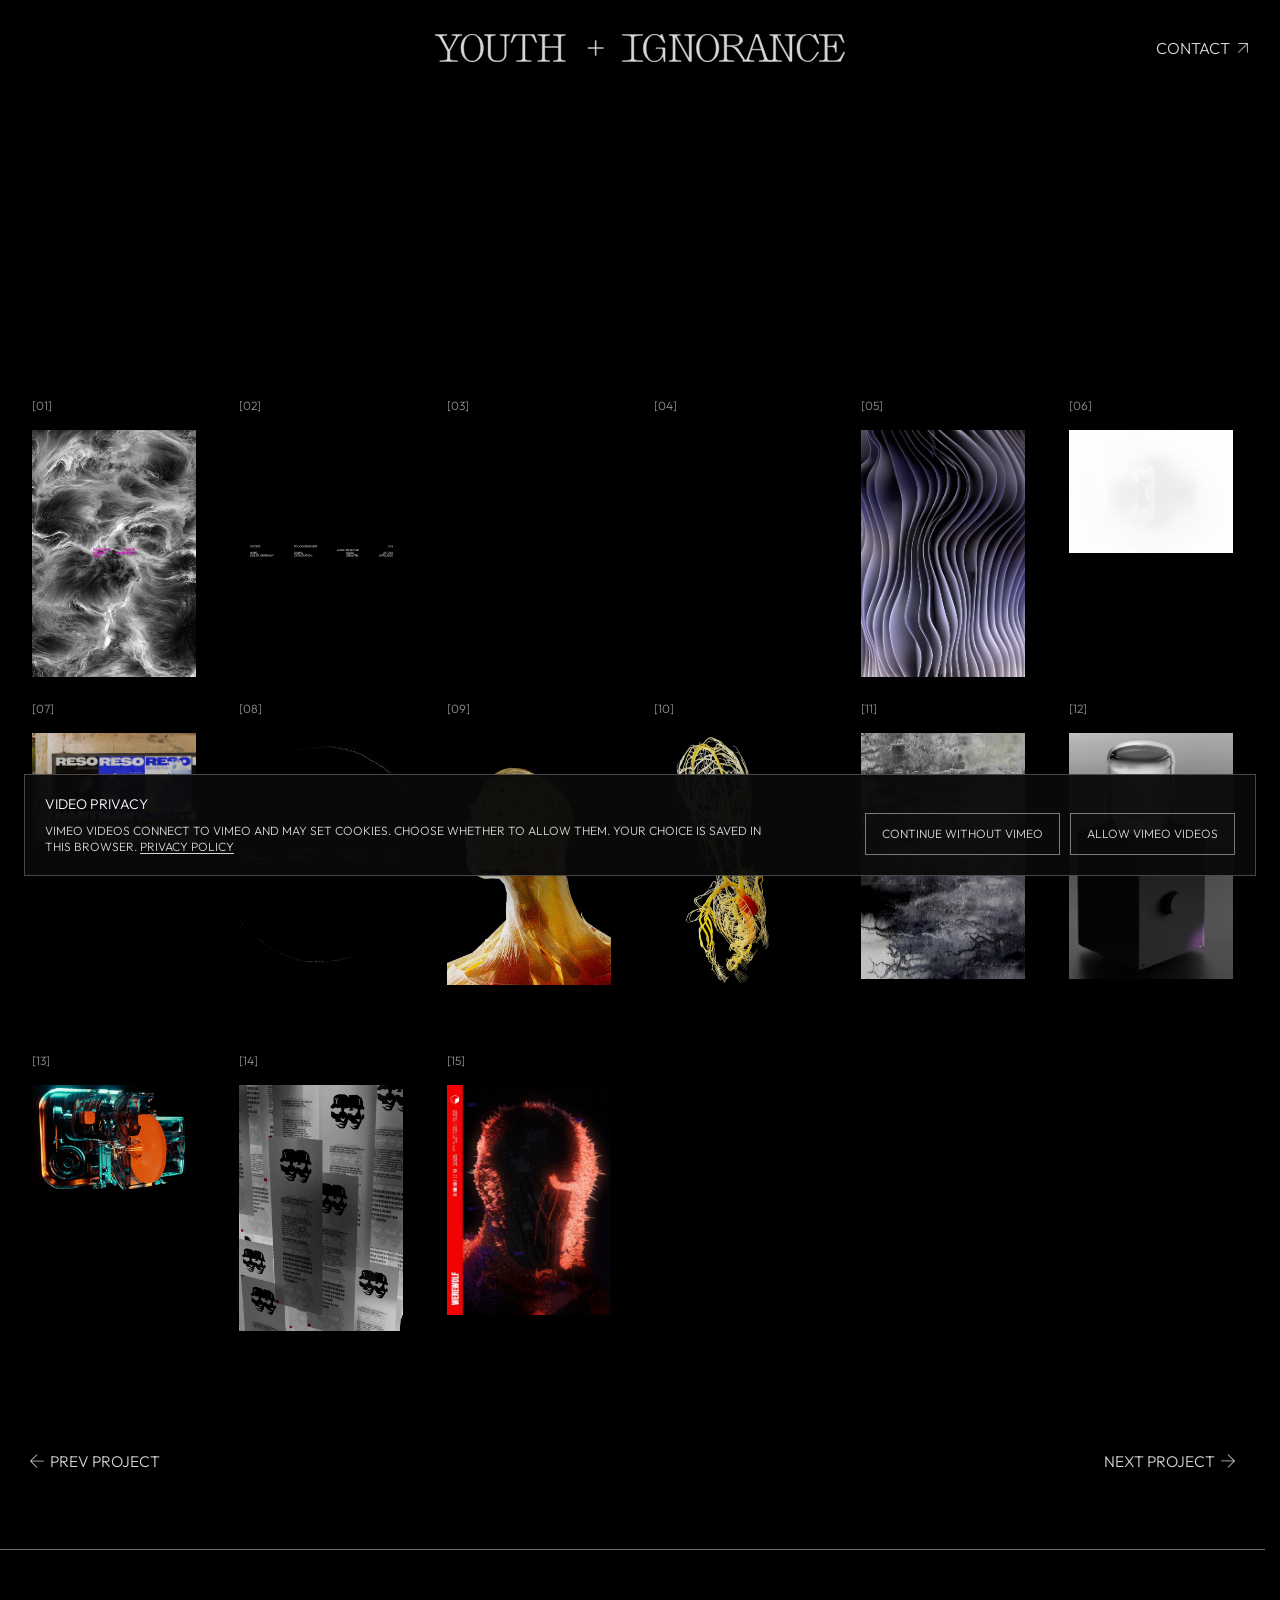
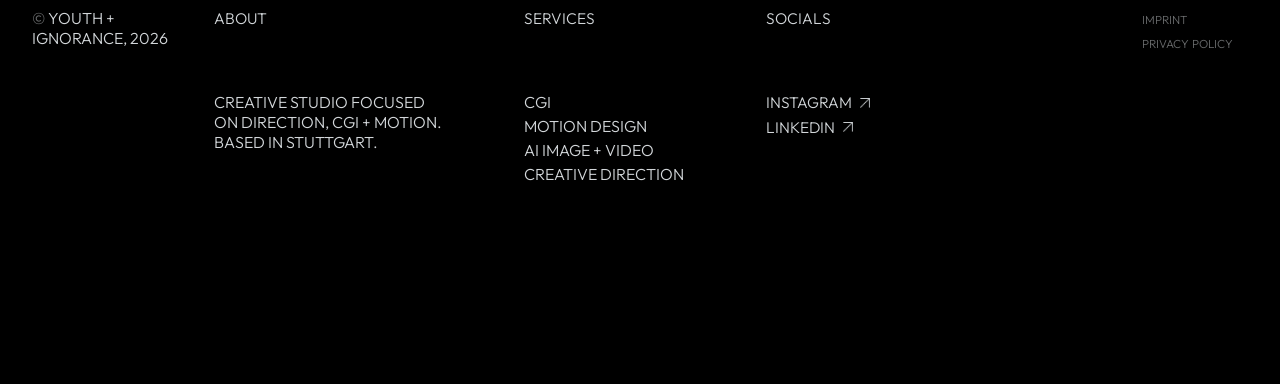
==== commit cb4f370b: "Legals" ====
--- a/experiments.html
+++ b/experiments.html
@@ -7,7 +7,7 @@
   <meta name="description" content="Experiments by Youth + Ignorance.">
   <link rel="icon" href="assets/favicon.svg" type="image/svg+xml">
   <link rel="apple-touch-icon" href="assets/apple-icon.png">
-  <link rel="stylesheet" href="app.css?v=150">
+  <link rel="stylesheet" href="app.css?v=157">
 </head>
 <body class="subpage-body">
   <header class="site-header">
@@ -95,6 +95,6 @@
   <!-- Shared mobile menu content is rendered by main.js -->
   <div class="mobile-menu-overlay" id="mobileMenu"></div>
 
-  <script src="main.js?v=135"></script>
+  <script src="main.js?v=136"></script>
 </body>
 </html>
--- a/app.css
+++ b/app.css
@@ -565,6 +565,13 @@
     overflow: hidden; /* Prevent scrolling on mobile, lock to 100vh viewport */
   }
 
+  body:not(.subpage-body):not(.legal-doc) {
+    position: relative;
+    height: 100vh;
+    height: 100svh;
+    min-height: 100svh;
+  }
+
   .desktop-content {
     display: none;
   }
@@ -589,8 +596,8 @@
 
   .mobile-content {
     display: block;
-    position: fixed;
-    bottom: 88px; /* Move text up so there is exactly 88px gap to the bottom edge */
+    position: absolute;
+    bottom: max(124px, calc(env(safe-area-inset-bottom) + 112px));
     left: 0;
     z-index: 2;
     padding: 0 6%;
@@ -1118,6 +1125,129 @@
   pointer-events: auto;
 }
 
+.vimeo-embed-container.has-custom-ratio {
+  height: auto;
+  padding-bottom: 0;
+  aspect-ratio: var(--vimeo-aspect-ratio);
+}
+
+.vimeo-consent-placeholder {
+  position: absolute;
+  inset: 0;
+  display: flex;
+  align-items: center;
+  justify-content: center;
+  background-color: #111111;
+  background-position: center;
+  background-size: cover;
+}
+
+.vimeo-consent-placeholder button,
+.privacy-consent-actions button,
+.legal-privacy-settings {
+  appearance: none;
+  border: 1px solid rgba(211, 215, 218, 0.55);
+  border-radius: 0;
+  background: rgba(0, 0, 0, 0.72);
+  color: var(--text-color);
+  font: inherit;
+  font-size: 12px;
+  font-weight: 300;
+  line-height: 1;
+  letter-spacing: 0;
+  padding: 13px 16px;
+  cursor: pointer;
+}
+
+.vimeo-consent-placeholder button:hover,
+.privacy-consent-actions button:hover,
+.legal-privacy-settings:hover {
+  border-color: var(--hover-green);
+  color: var(--hover-green);
+}
+
+.privacy-consent-banner {
+  position: fixed;
+  right: 24px;
+  bottom: max(24px, env(safe-area-inset-bottom));
+  left: 24px;
+  z-index: 2000;
+  display: none;
+  grid-template-columns: minmax(0, 1fr) auto;
+  gap: 32px;
+  align-items: end;
+  padding: 20px;
+  border: 1px solid rgba(211, 215, 218, 0.3);
+  background: rgba(10, 10, 10, 0.96);
+  color: var(--text-color);
+  box-shadow: 0 16px 50px rgba(0, 0, 0, 0.35);
+}
+
+.privacy-consent-banner.is-visible {
+  display: grid;
+}
+
+.privacy-consent-copy {
+  max-width: 720px;
+}
+
+.privacy-consent-title {
+  margin-bottom: 10px;
+  color: #ffffff;
+  font-size: 14px;
+  font-weight: 300;
+}
+
+.privacy-consent-copy p {
+  margin: 0;
+  color: var(--text-color);
+  font-size: 12px;
+  font-weight: 300;
+  line-height: 1.35;
+}
+
+.privacy-consent-copy a {
+  color: inherit;
+  text-decoration: underline;
+  text-underline-offset: 2px;
+}
+
+.privacy-consent-actions {
+  display: flex;
+  flex-wrap: wrap;
+  gap: 10px;
+  justify-content: flex-end;
+}
+
+.privacy-consent-actions button {
+  min-height: 42px;
+  background: transparent;
+}
+
+@media (max-width: 768px) {
+  .privacy-consent-banner,
+  .privacy-consent-banner.is-visible {
+    right: 12px;
+    bottom: max(12px, env(safe-area-inset-bottom));
+    left: 12px;
+    grid-template-columns: 1fr;
+    gap: 18px;
+    padding: 18px;
+  }
+
+  .privacy-consent-actions {
+    display: grid;
+    grid-template-columns: 1fr 1fr;
+    justify-content: stretch;
+  }
+
+  .privacy-consent-actions button {
+    min-height: 52px;
+    padding: 10px 12px;
+    line-height: 1.15;
+  }
+}
+
 /* Offset Text & Stacked Media Layout Block */
 .media-row-text-offset {
   display: grid;
@@ -1386,17 +1516,6 @@
   line-height: 1.15;
 }
 
-.project-perfect-hue .subpage-credits-row {
-  grid-template-columns: 420px max-content;
-  gap: 64px;
-  margin-bottom: 14vh;
-}
-
-.project-perfect-hue .credits-col,
-.project-perfect-hue .software-col {
-  gap: 64px;
-}
-
 a:focus-visible,
 button:focus-visible,
 [role="link"]:focus-visible {
@@ -1432,14 +1551,16 @@
     grid-template-columns: 1fr;
     gap: 8px;
   }
-  .project-perfect-hue .subpage-credits-row {
-    grid-template-columns: 1fr;
-    gap: 32px;
-    margin-bottom: 96px;
-  }
   .subpage-credits-row {
-    grid-template-columns: 1fr;
-    gap: 32px;
+    grid-template-columns: minmax(0, 150px) max-content;
+    gap: 16px;
+    align-items: start;
+    justify-content: start;
+  }
+  .subpage-credits-row .software-col {
+    justify-self: start;
+    align-items: flex-start;
+    text-align: left;
   }
 }
 
@@ -2040,11 +2161,16 @@
     display: contents !important;
   }
 
-  /* Match media-section headings to their body copy on mobile. */
+  /* Match project supporting copy to the 12px mobile-menu typography. */
   .subpage-media-container .row-label,
   .subpage-media-container .about-text,
-  .subpage-media-container .about-text p {
-    font-size: 16px !important;
+  .subpage-media-container .about-text p,
+  #subpageCreditsContainer .row-label,
+  #subpageCreditsContainer .credits-list,
+  #subpageCreditsContainer .software-list,
+  #subpageCreditsContainer .credits-item-label,
+  #subpageCreditsContainer .credits-item-value {
+    font-size: 12px !important;
     font-weight: 300 !important;
   }
 
@@ -2072,14 +2198,7 @@
     transition: opacity 1s cubic-bezier(0.16, 1, 0.3, 1) var(--reveal-delay, 0ms);
   }
 
-  /* Match cinematic Vimeo wrappers to the picture itself instead of letterboxing them. */
-  .modular-project .vimeo-embed-container.has-custom-ratio {
-    height: auto;
-    padding-bottom: 0;
-    aspect-ratio: var(--vimeo-aspect-ratio);
-  }
-
-  /* Extend the 16px project typography through the header, navigation and main footer. */
+  /* Use the same 12px scale as the burger menu across mobile subpage UI. */
   .subpage-info-grid .row-label,
   .subpage-info-grid .subpage-detail-value,
   .subpage-info-grid .subpage-about-text,
@@ -2092,7 +2211,7 @@
   .subpage-footer .footer-socials-list a,
   .subpage-footer .overlay-contact-studio,
   .subpage-footer .footer-contact-link {
-    font-size: 16px !important;
+    font-size: 12px !important;
     font-weight: 300 !important;
   }
 
@@ -2118,7 +2237,7 @@
 @media (max-width: 768px) {
   .mobile-homepage-footer {
     display: flex;
-    position: fixed;
+    position: absolute;
     bottom: max(48px, calc(env(safe-area-inset-bottom) + 36px));
     right: 6%;
     flex-direction: column;
@@ -2253,8 +2372,7 @@
 
   .experiment-index {
     margin-bottom: 10px;
-    margin-left: 20px;
-    font-size: 10px;
+    font-size: 12px;
   }
 
   .experiments-page-content .subpage-nav-bar {
@@ -2345,6 +2463,11 @@
   border-bottom-color: #ffffff !important;
 }
 
+.legal-wrapper .legal-privacy-settings {
+  color: var(--text-color);
+  margin-top: 2px;
+}
+
 @media (max-width: 768px) {
   body.legal-doc { 
     padding: 110px 32px 80px 32px !important; /* Align legal copy with the mobile logo */
